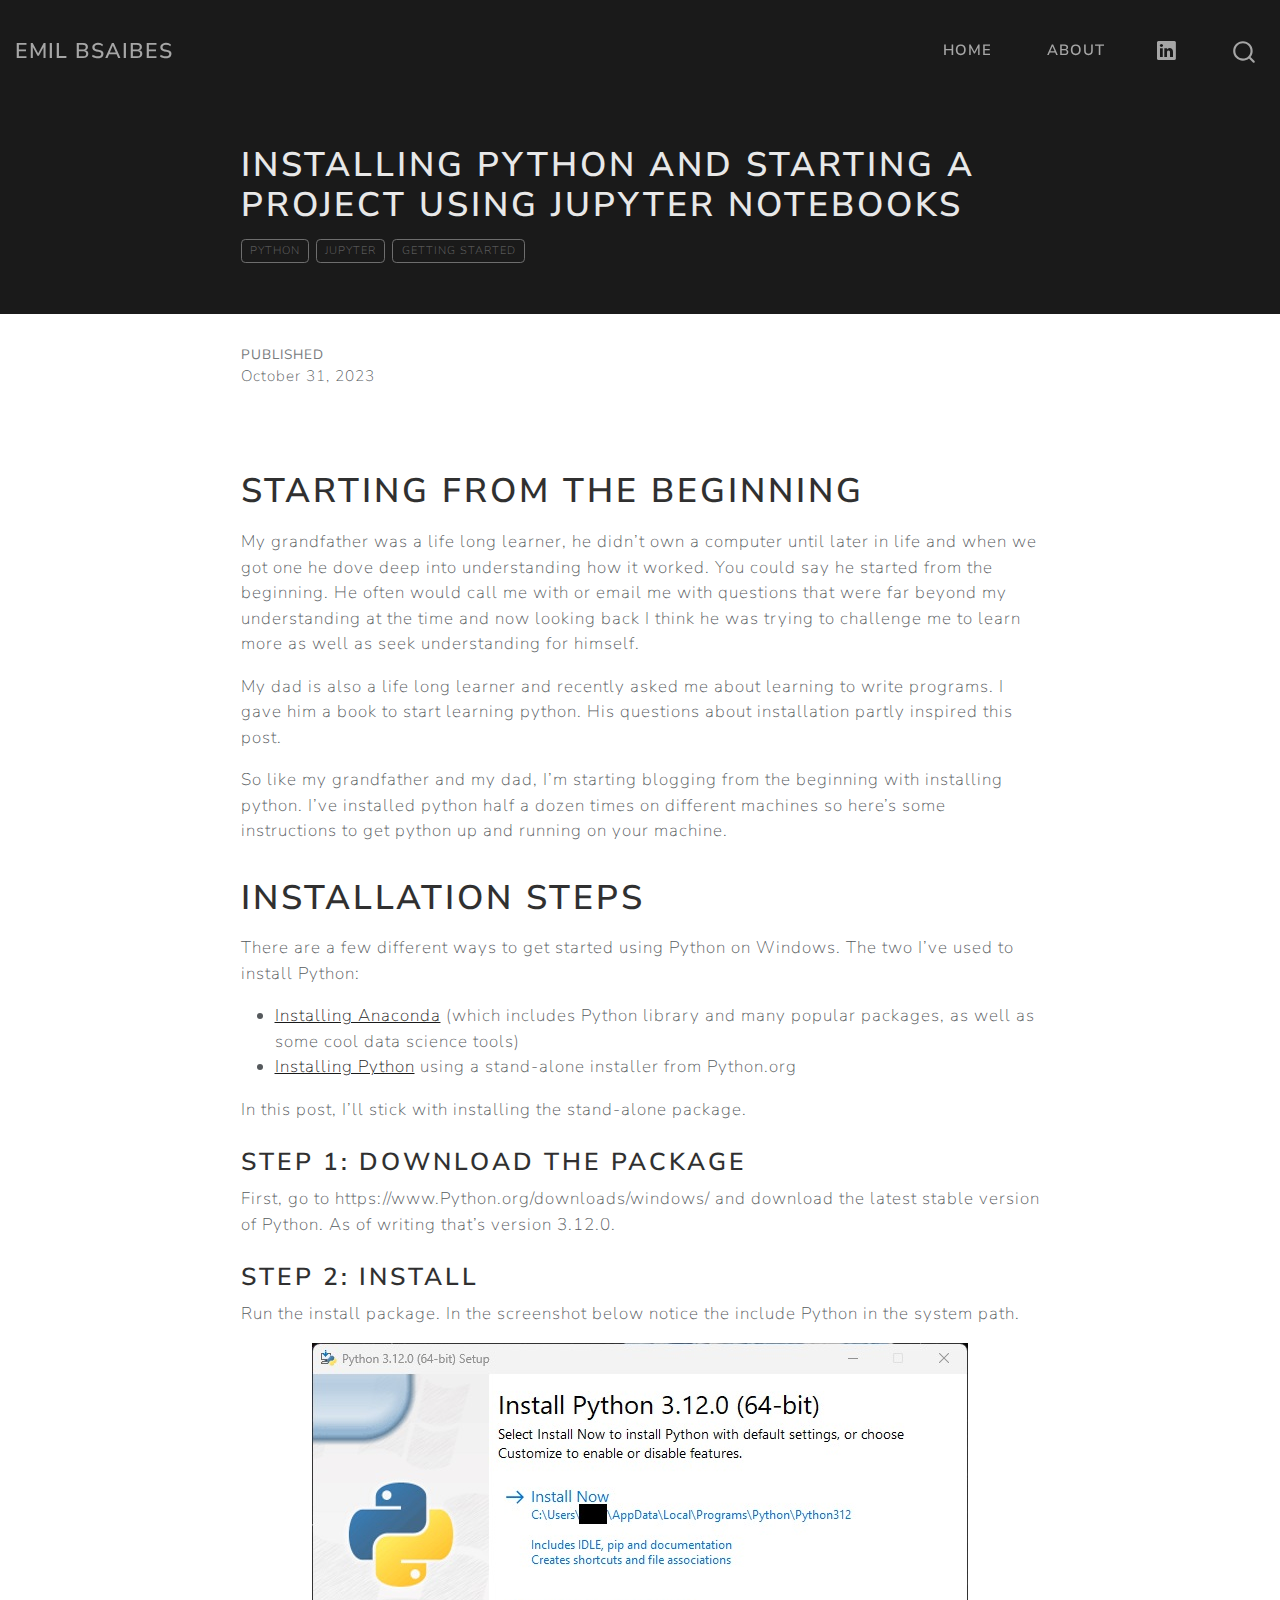
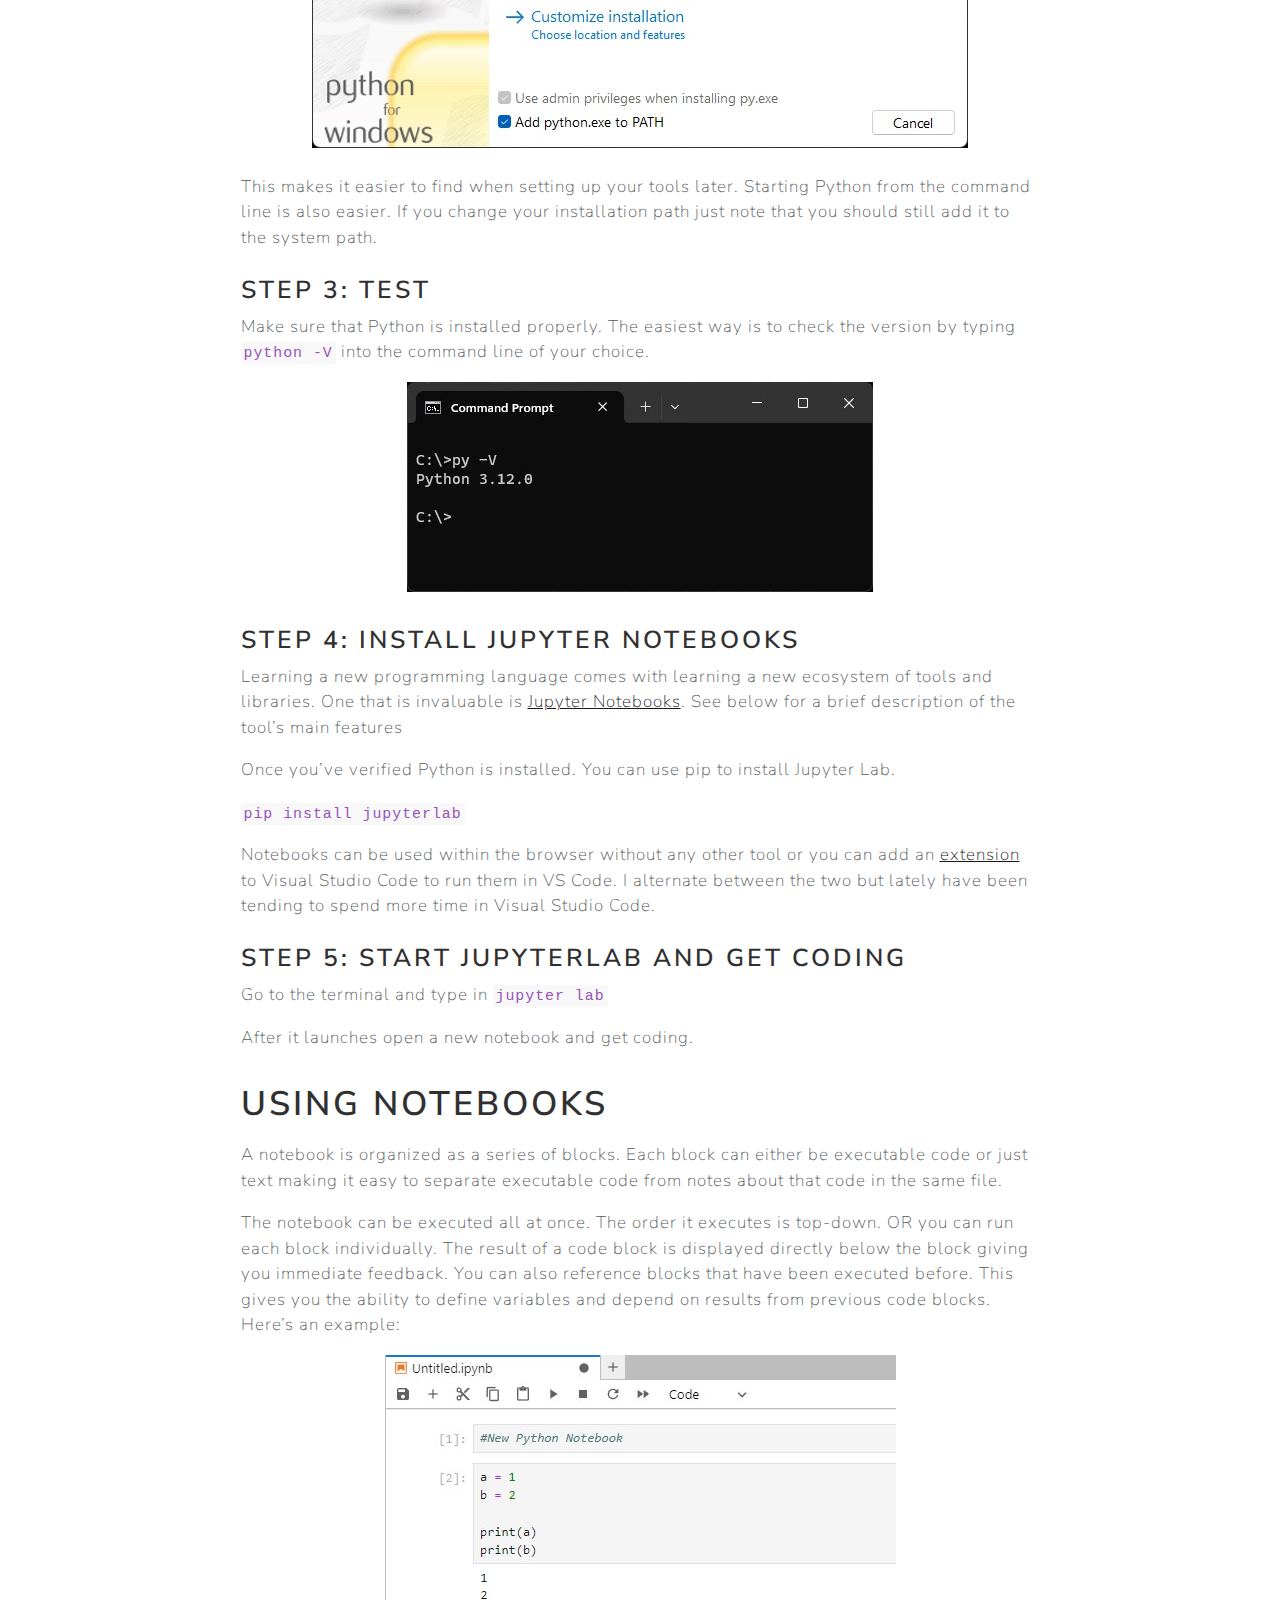
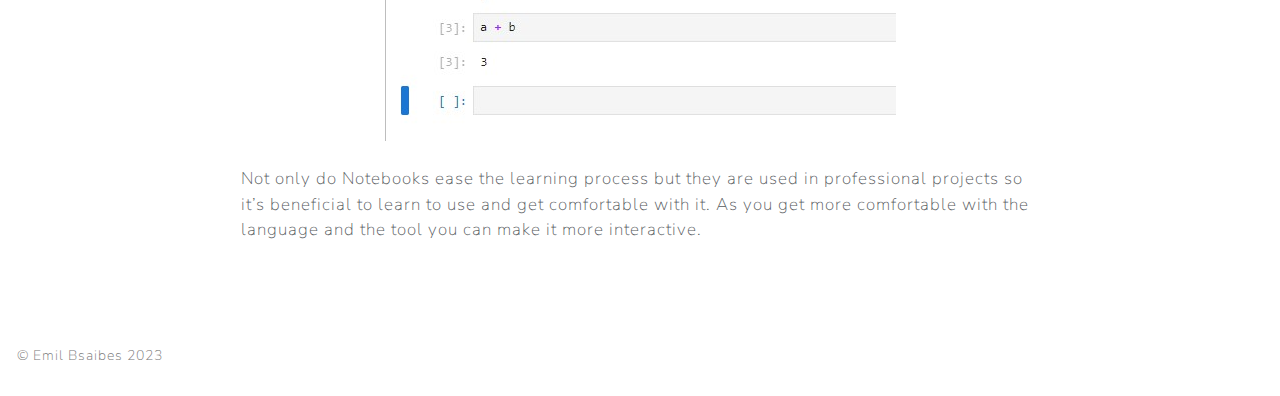
==== posts/2023-10-31/index.html @ 0bdb1711 "Built site for gh-pages" ====
<!DOCTYPE html>
<html xmlns="http://www.w3.org/1999/xhtml" lang="en" xml:lang="en"><head>

<meta charset="utf-8">
<meta name="generator" content="quarto-1.3.450">

<meta name="viewport" content="width=device-width, initial-scale=1.0, user-scalable=yes">

<meta name="dcterms.date" content="2023-10-31">

<title>Emil Bsaibes - Installing Python and starting a project using Jupyter Notebooks</title>
<style>
code{white-space: pre-wrap;}
span.smallcaps{font-variant: small-caps;}
div.columns{display: flex; gap: min(4vw, 1.5em);}
div.column{flex: auto; overflow-x: auto;}
div.hanging-indent{margin-left: 1.5em; text-indent: -1.5em;}
ul.task-list{list-style: none;}
ul.task-list li input[type="checkbox"] {
  width: 0.8em;
  margin: 0 0.8em 0.2em -1em; /* quarto-specific, see https://github.com/quarto-dev/quarto-cli/issues/4556 */ 
  vertical-align: middle;
}
</style>


<script src="../../site_libs/quarto-nav/quarto-nav.js"></script>
<script src="../../site_libs/quarto-nav/headroom.min.js"></script>
<script src="../../site_libs/clipboard/clipboard.min.js"></script>
<script src="../../site_libs/quarto-search/autocomplete.umd.js"></script>
<script src="../../site_libs/quarto-search/fuse.min.js"></script>
<script src="../../site_libs/quarto-search/quarto-search.js"></script>
<meta name="quarto:offset" content="../../">
<script src="../../site_libs/quarto-html/quarto.js"></script>
<script src="../../site_libs/quarto-html/popper.min.js"></script>
<script src="../../site_libs/quarto-html/tippy.umd.min.js"></script>
<script src="../../site_libs/quarto-html/anchor.min.js"></script>
<link href="../../site_libs/quarto-html/tippy.css" rel="stylesheet">
<link href="../../site_libs/quarto-html/quarto-syntax-highlighting.css" rel="stylesheet" id="quarto-text-highlighting-styles">
<script src="../../site_libs/bootstrap/bootstrap.min.js"></script>
<link href="../../site_libs/bootstrap/bootstrap-icons.css" rel="stylesheet">
<link href="../../site_libs/bootstrap/bootstrap.min.css" rel="stylesheet" id="quarto-bootstrap" data-mode="light">
<script id="quarto-search-options" type="application/json">{
  "location": "navbar",
  "copy-button": false,
  "collapse-after": 3,
  "panel-placement": "end",
  "type": "overlay",
  "limit": 20,
  "language": {
    "search-no-results-text": "No results",
    "search-matching-documents-text": "matching documents",
    "search-copy-link-title": "Copy link to search",
    "search-hide-matches-text": "Hide additional matches",
    "search-more-match-text": "more match in this document",
    "search-more-matches-text": "more matches in this document",
    "search-clear-button-title": "Clear",
    "search-detached-cancel-button-title": "Cancel",
    "search-submit-button-title": "Submit",
    "search-label": "Search"
  }
}</script>


<link rel="stylesheet" href="../../styles.css">
</head>

<body class="nav-fixed fullcontent">

<div id="quarto-search-results"></div>
  <header id="quarto-header" class="headroom fixed-top">
    <nav class="navbar navbar-expand-lg navbar-dark ">
      <div class="navbar-container container-fluid">
      <div class="navbar-brand-container">
    <a class="navbar-brand" href="../../index.html">
    <span class="navbar-title">Emil Bsaibes</span>
    </a>
  </div>
            <div id="quarto-search" class="" title="Search"></div>
          <button class="navbar-toggler" type="button" data-bs-toggle="collapse" data-bs-target="#navbarCollapse" aria-controls="navbarCollapse" aria-expanded="false" aria-label="Toggle navigation" onclick="if (window.quartoToggleHeadroom) { window.quartoToggleHeadroom(); }">
  <span class="navbar-toggler-icon"></span>
</button>
          <div class="collapse navbar-collapse" id="navbarCollapse">
            <ul class="navbar-nav navbar-nav-scroll ms-auto">
  <li class="nav-item">
    <a class="nav-link" href="../../index.html" rel="" target="">
 <span class="menu-text">Home</span></a>
  </li>  
  <li class="nav-item">
    <a class="nav-link" href="../../about.html" rel="" target="">
 <span class="menu-text">About</span></a>
  </li>  
  <li class="nav-item compact">
    <a class="nav-link" href="https://www.linkedin.com/in/emil-bsaibes/" rel="" target=""><i class="bi bi-linkedin" role="img">
</i> 
 <span class="menu-text"></span></a>
  </li>  
</ul>
            <div class="quarto-navbar-tools">
</div>
          </div> <!-- /navcollapse -->
      </div> <!-- /container-fluid -->
    </nav>
</header>
<!-- content -->
<header id="title-block-header" class="quarto-title-block default page-columns page-full">
  <div class="quarto-title-banner page-columns page-full">
    <div class="quarto-title column-body">
      <h1 class="title">Installing Python and starting a project using Jupyter Notebooks</h1>
                                <div class="quarto-categories">
                <div class="quarto-category">python</div>
                <div class="quarto-category">jupyter</div>
                <div class="quarto-category">getting started</div>
              </div>
                  </div>
  </div>
    
  
  <div class="quarto-title-meta">

      
      <div>
      <div class="quarto-title-meta-heading">Published</div>
      <div class="quarto-title-meta-contents">
        <p class="date">October 31, 2023</p>
      </div>
    </div>
    
      
    </div>
    
  
  </header><div id="quarto-content" class="quarto-container page-columns page-rows-contents page-layout-article page-navbar">
<!-- sidebar -->
<!-- margin-sidebar -->
    
<!-- main -->
<main class="content quarto-banner-title-block" id="quarto-document-content">




<section id="starting-from-the-beginning" class="level1">
<h1>Starting from the Beginning</h1>
<p>My grandfather was a life long learner, he didn’t own a computer until later in life and when we got one he dove deep into understanding how it worked. You could say he started from the beginning. He often would call me with or email me with questions that were far beyond my understanding at the time and now looking back I think he was trying to challenge me to learn more as well as seek understanding for himself.</p>
<p>My dad is also a life long learner and recently asked me about learning to write programs. I gave him a book to start learning python. His questions about installation partly inspired this post.</p>
<p>So like my grandfather and my dad, I’m starting blogging from the beginning with installing python. I’ve installed python half a dozen times on different machines so here’s some instructions to get python up and running on your machine.</p>
</section>
<section id="installation-steps" class="level1">
<h1>Installation Steps</h1>
<p>There are a few different ways to get started using Python on Windows. The two I’ve used to install Python:</p>
<ul>
<li><a href="https://www.anaconda.com/download">Installing Anaconda</a> (which includes Python library and many popular packages, as well as some cool data science tools)</li>
<li><a href="https://www.Python.org/downloads/">Installing Python</a> using a stand-alone installer from Python.org</li>
</ul>
<p>In this post, I’ll stick with installing the stand-alone package.</p>
<section id="step-1-download-the-package" class="level3">
<h3 class="anchored" data-anchor-id="step-1-download-the-package">Step 1: Download the package</h3>
<p>First, go to https://www.Python.org/downloads/windows/ and download the latest stable version of Python. As of writing that’s version 3.12.0.</p>
</section>
<section id="step-2-install" class="level3">
<h3 class="anchored" data-anchor-id="step-2-install">Step 2: Install</h3>
<p>Run the install package. In the screenshot below notice the include Python in the system path.</p>
<div class="quarto-figure quarto-figure-center">
<figure class="figure">
<p><img src="install_python.jpg" class="img-fluid figure-img" alt="Installation window showing the 'add python.exe to PATH' checked"></p>
</figure>
</div>
<p>This makes it easier to find when setting up your tools later. Starting Python from the command line is also easier. If you change your installation path just note that you should still add it to the system path.</p>
</section>
<section id="step-3-test" class="level3">
<h3 class="anchored" data-anchor-id="step-3-test">Step 3: Test</h3>
<p>Make sure that Python is installed properly. The easiest way is to check the version by typing <code>python -V</code> into the command line of your choice.</p>
<div class="quarto-figure quarto-figure-center">
<figure class="figure">
<p><img src="pyversion.jpg" class="img-fluid figure-img" alt="Screenshot of the terminal showing the py version command"></p>
</figure>
</div>
</section>
<section id="step-4-install-jupyter-notebooks" class="level3">
<h3 class="anchored" data-anchor-id="step-4-install-jupyter-notebooks">Step 4: Install Jupyter Notebooks</h3>
<p>Learning a new programming language comes with learning a new ecosystem of tools and libraries. One that is invaluable is <a href="https://jupyter.org/install">Jupyter Notebooks</a>. See below for a brief description of the tool’s main features</p>
<p>Once you’ve verified Python is installed. You can use pip to install Jupyter Lab.</p>
<p><code>pip install jupyterlab</code></p>
<p>Notebooks can be used within the browser without any other tool or you can add an <a href="https://code.visualstudio.com/docs/datascience/jupyter-notebooks">extension</a> to Visual Studio Code to run them in VS Code. I alternate between the two but lately have been tending to spend more time in Visual Studio Code.</p>
</section>
<section id="step-5-start-jupyterlab-and-get-coding" class="level3">
<h3 class="anchored" data-anchor-id="step-5-start-jupyterlab-and-get-coding">Step 5: Start Jupyterlab and get coding</h3>
<p>Go to the terminal and type in <code>jupyter lab</code></p>
<p>After it launches open a new notebook and get coding.</p>
</section>
</section>
<section id="using-notebooks" class="level1">
<h1>Using Notebooks</h1>
<p>A notebook is organized as a series of blocks. Each block can either be executable code or just text making it easy to separate executable code from notes about that code in the same file.</p>
<p>The notebook can be executed all at once. The order it executes is top-down. OR you can run each block individually. The result of a code block is displayed directly below the block giving you immediate feedback. You can also reference blocks that have been executed before. This gives you the ability to define variables and depend on results from previous code blocks. Here’s an example:</p>
<div class="quarto-figure quarto-figure-center">
<figure class="figure">
<p><img src="jupyter_screenshot.jpg" class="img-fluid figure-img" alt="Screenshot of a simple notebook showing 3 code blocks"></p>
</figure>
</div>
<p>Not only do Notebooks ease the learning process but they are used in professional projects so it’s beneficial to learn to use and get comfortable with it. As you get more comfortable with the language and the tool you can make it more interactive.</p>


</section>

</main> <!-- /main -->
<script id="quarto-html-after-body" type="application/javascript">
window.document.addEventListener("DOMContentLoaded", function (event) {
  const toggleBodyColorMode = (bsSheetEl) => {
    const mode = bsSheetEl.getAttribute("data-mode");
    const bodyEl = window.document.querySelector("body");
    if (mode === "dark") {
      bodyEl.classList.add("quarto-dark");
      bodyEl.classList.remove("quarto-light");
    } else {
      bodyEl.classList.add("quarto-light");
      bodyEl.classList.remove("quarto-dark");
    }
  }
  const toggleBodyColorPrimary = () => {
    const bsSheetEl = window.document.querySelector("link#quarto-bootstrap");
    if (bsSheetEl) {
      toggleBodyColorMode(bsSheetEl);
    }
  }
  toggleBodyColorPrimary();  
  const icon = "";
  const anchorJS = new window.AnchorJS();
  anchorJS.options = {
    placement: 'right',
    icon: icon
  };
  anchorJS.add('.anchored');
  const isCodeAnnotation = (el) => {
    for (const clz of el.classList) {
      if (clz.startsWith('code-annotation-')) {                     
        return true;
      }
    }
    return false;
  }
  const clipboard = new window.ClipboardJS('.code-copy-button', {
    text: function(trigger) {
      const codeEl = trigger.previousElementSibling.cloneNode(true);
      for (const childEl of codeEl.children) {
        if (isCodeAnnotation(childEl)) {
          childEl.remove();
        }
      }
      return codeEl.innerText;
    }
  });
  clipboard.on('success', function(e) {
    // button target
    const button = e.trigger;
    // don't keep focus
    button.blur();
    // flash "checked"
    button.classList.add('code-copy-button-checked');
    var currentTitle = button.getAttribute("title");
    button.setAttribute("title", "Copied!");
    let tooltip;
    if (window.bootstrap) {
      button.setAttribute("data-bs-toggle", "tooltip");
      button.setAttribute("data-bs-placement", "left");
      button.setAttribute("data-bs-title", "Copied!");
      tooltip = new bootstrap.Tooltip(button, 
        { trigger: "manual", 
          customClass: "code-copy-button-tooltip",
          offset: [0, -8]});
      tooltip.show();    
    }
    setTimeout(function() {
      if (tooltip) {
        tooltip.hide();
        button.removeAttribute("data-bs-title");
        button.removeAttribute("data-bs-toggle");
        button.removeAttribute("data-bs-placement");
      }
      button.setAttribute("title", currentTitle);
      button.classList.remove('code-copy-button-checked');
    }, 1000);
    // clear code selection
    e.clearSelection();
  });
  function tippyHover(el, contentFn) {
    const config = {
      allowHTML: true,
      content: contentFn,
      maxWidth: 500,
      delay: 100,
      arrow: false,
      appendTo: function(el) {
          return el.parentElement;
      },
      interactive: true,
      interactiveBorder: 10,
      theme: 'quarto',
      placement: 'bottom-start'
    };
    window.tippy(el, config); 
  }
  const noterefs = window.document.querySelectorAll('a[role="doc-noteref"]');
  for (var i=0; i<noterefs.length; i++) {
    const ref = noterefs[i];
    tippyHover(ref, function() {
      // use id or data attribute instead here
      let href = ref.getAttribute('data-footnote-href') || ref.getAttribute('href');
      try { href = new URL(href).hash; } catch {}
      const id = href.replace(/^#\/?/, "");
      const note = window.document.getElementById(id);
      return note.innerHTML;
    });
  }
      let selectedAnnoteEl;
      const selectorForAnnotation = ( cell, annotation) => {
        let cellAttr = 'data-code-cell="' + cell + '"';
        let lineAttr = 'data-code-annotation="' +  annotation + '"';
        const selector = 'span[' + cellAttr + '][' + lineAttr + ']';
        return selector;
      }
      const selectCodeLines = (annoteEl) => {
        const doc = window.document;
        const targetCell = annoteEl.getAttribute("data-target-cell");
        const targetAnnotation = annoteEl.getAttribute("data-target-annotation");
        const annoteSpan = window.document.querySelector(selectorForAnnotation(targetCell, targetAnnotation));
        const lines = annoteSpan.getAttribute("data-code-lines").split(",");
        const lineIds = lines.map((line) => {
          return targetCell + "-" + line;
        })
        let top = null;
        let height = null;
        let parent = null;
        if (lineIds.length > 0) {
            //compute the position of the single el (top and bottom and make a div)
            const el = window.document.getElementById(lineIds[0]);
            top = el.offsetTop;
            height = el.offsetHeight;
            parent = el.parentElement.parentElement;
          if (lineIds.length > 1) {
            const lastEl = window.document.getElementById(lineIds[lineIds.length - 1]);
            const bottom = lastEl.offsetTop + lastEl.offsetHeight;
            height = bottom - top;
          }
          if (top !== null && height !== null && parent !== null) {
            // cook up a div (if necessary) and position it 
            let div = window.document.getElementById("code-annotation-line-highlight");
            if (div === null) {
              div = window.document.createElement("div");
              div.setAttribute("id", "code-annotation-line-highlight");
              div.style.position = 'absolute';
              parent.appendChild(div);
            }
            div.style.top = top - 2 + "px";
            div.style.height = height + 4 + "px";
            let gutterDiv = window.document.getElementById("code-annotation-line-highlight-gutter");
            if (gutterDiv === null) {
              gutterDiv = window.document.createElement("div");
              gutterDiv.setAttribute("id", "code-annotation-line-highlight-gutter");
              gutterDiv.style.position = 'absolute';
              const codeCell = window.document.getElementById(targetCell);
              const gutter = codeCell.querySelector('.code-annotation-gutter');
              gutter.appendChild(gutterDiv);
            }
            gutterDiv.style.top = top - 2 + "px";
            gutterDiv.style.height = height + 4 + "px";
          }
          selectedAnnoteEl = annoteEl;
        }
      };
      const unselectCodeLines = () => {
        const elementsIds = ["code-annotation-line-highlight", "code-annotation-line-highlight-gutter"];
        elementsIds.forEach((elId) => {
          const div = window.document.getElementById(elId);
          if (div) {
            div.remove();
          }
        });
        selectedAnnoteEl = undefined;
      };
      // Attach click handler to the DT
      const annoteDls = window.document.querySelectorAll('dt[data-target-cell]');
      for (const annoteDlNode of annoteDls) {
        annoteDlNode.addEventListener('click', (event) => {
          const clickedEl = event.target;
          if (clickedEl !== selectedAnnoteEl) {
            unselectCodeLines();
            const activeEl = window.document.querySelector('dt[data-target-cell].code-annotation-active');
            if (activeEl) {
              activeEl.classList.remove('code-annotation-active');
            }
            selectCodeLines(clickedEl);
            clickedEl.classList.add('code-annotation-active');
          } else {
            // Unselect the line
            unselectCodeLines();
            clickedEl.classList.remove('code-annotation-active');
          }
        });
      }
  const findCites = (el) => {
    const parentEl = el.parentElement;
    if (parentEl) {
      const cites = parentEl.dataset.cites;
      if (cites) {
        return {
          el,
          cites: cites.split(' ')
        };
      } else {
        return findCites(el.parentElement)
      }
    } else {
      return undefined;
    }
  };
  var bibliorefs = window.document.querySelectorAll('a[role="doc-biblioref"]');
  for (var i=0; i<bibliorefs.length; i++) {
    const ref = bibliorefs[i];
    const citeInfo = findCites(ref);
    if (citeInfo) {
      tippyHover(citeInfo.el, function() {
        var popup = window.document.createElement('div');
        citeInfo.cites.forEach(function(cite) {
          var citeDiv = window.document.createElement('div');
          citeDiv.classList.add('hanging-indent');
          citeDiv.classList.add('csl-entry');
          var biblioDiv = window.document.getElementById('ref-' + cite);
          if (biblioDiv) {
            citeDiv.innerHTML = biblioDiv.innerHTML;
          }
          popup.appendChild(citeDiv);
        });
        return popup.innerHTML;
      });
    }
  }
});
</script>
</div> <!-- /content -->
<footer class="footer">
  <div class="nav-footer">
    <div class="nav-footer-left">© Emil Bsaibes 2023</div>   
    <div class="nav-footer-center">
      &nbsp;
    </div>
    <div class="nav-footer-right">
      &nbsp;
    </div>
  </div>
</footer>



</body></html>
---- site_libs/quarto-html/tippy.css ----
.tippy-box[data-animation=fade][data-state=hidden]{opacity:0}[data-tippy-root]{max-width:calc(100vw - 10px)}.tippy-box{position:relative;background-color:#333;color:#fff;border-radius:4px;font-size:14px;line-height:1.4;white-space:normal;outline:0;transition-property:transform,visibility,opacity}.tippy-box[data-placement^=top]>.tippy-arrow{bottom:0}.tippy-box[data-placement^=top]>.tippy-arrow:before{bottom:-7px;left:0;border-width:8px 8px 0;border-top-color:initial;transform-origin:center top}.tippy-box[data-placement^=bottom]>.tippy-arrow{top:0}.tippy-box[data-placement^=bottom]>.tippy-arrow:before{top:-7px;left:0;border-width:0 8px 8px;border-bottom-color:initial;transform-origin:center bottom}.tippy-box[data-placement^=left]>.tippy-arrow{right:0}.tippy-box[data-placement^=left]>.tippy-arrow:before{border-width:8px 0 8px 8px;border-left-color:initial;right:-7px;transform-origin:center left}.tippy-box[data-placement^=right]>.tippy-arrow{left:0}.tippy-box[data-placement^=right]>.tippy-arrow:before{left:-7px;border-width:8px 8px 8px 0;border-right-color:initial;transform-origin:center right}.tippy-box[data-inertia][data-state=visible]{transition-timing-function:cubic-bezier(.54,1.5,.38,1.11)}.tippy-arrow{width:16px;height:16px;color:#333}.tippy-arrow:before{content:"";position:absolute;border-color:transparent;border-style:solid}.tippy-content{position:relative;padding:5px 9px;z-index:1}
---- site_libs/quarto-html/quarto-syntax-highlighting.css ----
/* quarto syntax highlight colors */
:root {
  --quarto-hl-ot-color: #003B4F;
  --quarto-hl-at-color: #657422;
  --quarto-hl-ss-color: #20794D;
  --quarto-hl-an-color: #5E5E5E;
  --quarto-hl-fu-color: #4758AB;
  --quarto-hl-st-color: #20794D;
  --quarto-hl-cf-color: #003B4F;
  --quarto-hl-op-color: #5E5E5E;
  --quarto-hl-er-color: #AD0000;
  --quarto-hl-bn-color: #AD0000;
  --quarto-hl-al-color: #AD0000;
  --quarto-hl-va-color: #111111;
  --quarto-hl-bu-color: inherit;
  --quarto-hl-ex-color: inherit;
  --quarto-hl-pp-color: #AD0000;
  --quarto-hl-in-color: #5E5E5E;
  --quarto-hl-vs-color: #20794D;
  --quarto-hl-wa-color: #5E5E5E;
  --quarto-hl-do-color: #5E5E5E;
  --quarto-hl-im-color: #00769E;
  --quarto-hl-ch-color: #20794D;
  --quarto-hl-dt-color: #AD0000;
  --quarto-hl-fl-color: #AD0000;
  --quarto-hl-co-color: #5E5E5E;
  --quarto-hl-cv-color: #5E5E5E;
  --quarto-hl-cn-color: #8f5902;
  --quarto-hl-sc-color: #5E5E5E;
  --quarto-hl-dv-color: #AD0000;
  --quarto-hl-kw-color: #003B4F;
}

/* other quarto variables */
:root {
  --quarto-font-monospace: SFMono-Regular, Menlo, Monaco, Consolas, "Liberation Mono", "Courier New", monospace;
}

pre > code.sourceCode > span {
  color: #003B4F;
}

code span {
  color: #003B4F;
}

code.sourceCode > span {
  color: #003B4F;
}

div.sourceCode,
div.sourceCode pre.sourceCode {
  color: #003B4F;
}

code span.ot {
  color: #003B4F;
  font-style: inherit;
}

code span.at {
  color: #657422;
  font-style: inherit;
}

code span.ss {
  color: #20794D;
  font-style: inherit;
}

code span.an {
  color: #5E5E5E;
  font-style: inherit;
}

code span.fu {
  color: #4758AB;
  font-style: inherit;
}

code span.st {
  color: #20794D;
  font-style: inherit;
}

code span.cf {
  color: #003B4F;
  font-style: inherit;
}

code span.op {
  color: #5E5E5E;
  font-style: inherit;
}

code span.er {
  color: #AD0000;
  font-style: inherit;
}

code span.bn {
  color: #AD0000;
  font-style: inherit;
}

code span.al {
  color: #AD0000;
  font-style: inherit;
}

code span.va {
  color: #111111;
  font-style: inherit;
}

code span.bu {
  font-style: inherit;
}

code span.ex {
  font-style: inherit;
}

code span.pp {
  color: #AD0000;
  font-style: inherit;
}

code span.in {
  color: #5E5E5E;
  font-style: inherit;
}

code span.vs {
  color: #20794D;
  font-style: inherit;
}

code span.wa {
  color: #5E5E5E;
  font-style: italic;
}

code span.do {
  color: #5E5E5E;
  font-style: italic;
}

code span.im {
  color: #00769E;
  font-style: inherit;
}

code span.ch {
  color: #20794D;
  font-style: inherit;
}

code span.dt {
  color: #AD0000;
  font-style: inherit;
}

code span.fl {
  color: #AD0000;
  font-style: inherit;
}

code span.co {
  color: #5E5E5E;
  font-style: inherit;
}

code span.cv {
  color: #5E5E5E;
  font-style: italic;
}

code span.cn {
  color: #8f5902;
  font-style: inherit;
}

code span.sc {
  color: #5E5E5E;
  font-style: inherit;
}

code span.dv {
  color: #AD0000;
  font-style: inherit;
}

code span.kw {
  color: #003B4F;
  font-style: inherit;
}

.prevent-inlining {
  content: "</";
}

/*# sourceMappingURL=debc5d5d77c3f9108843748ff7464032.css.map */
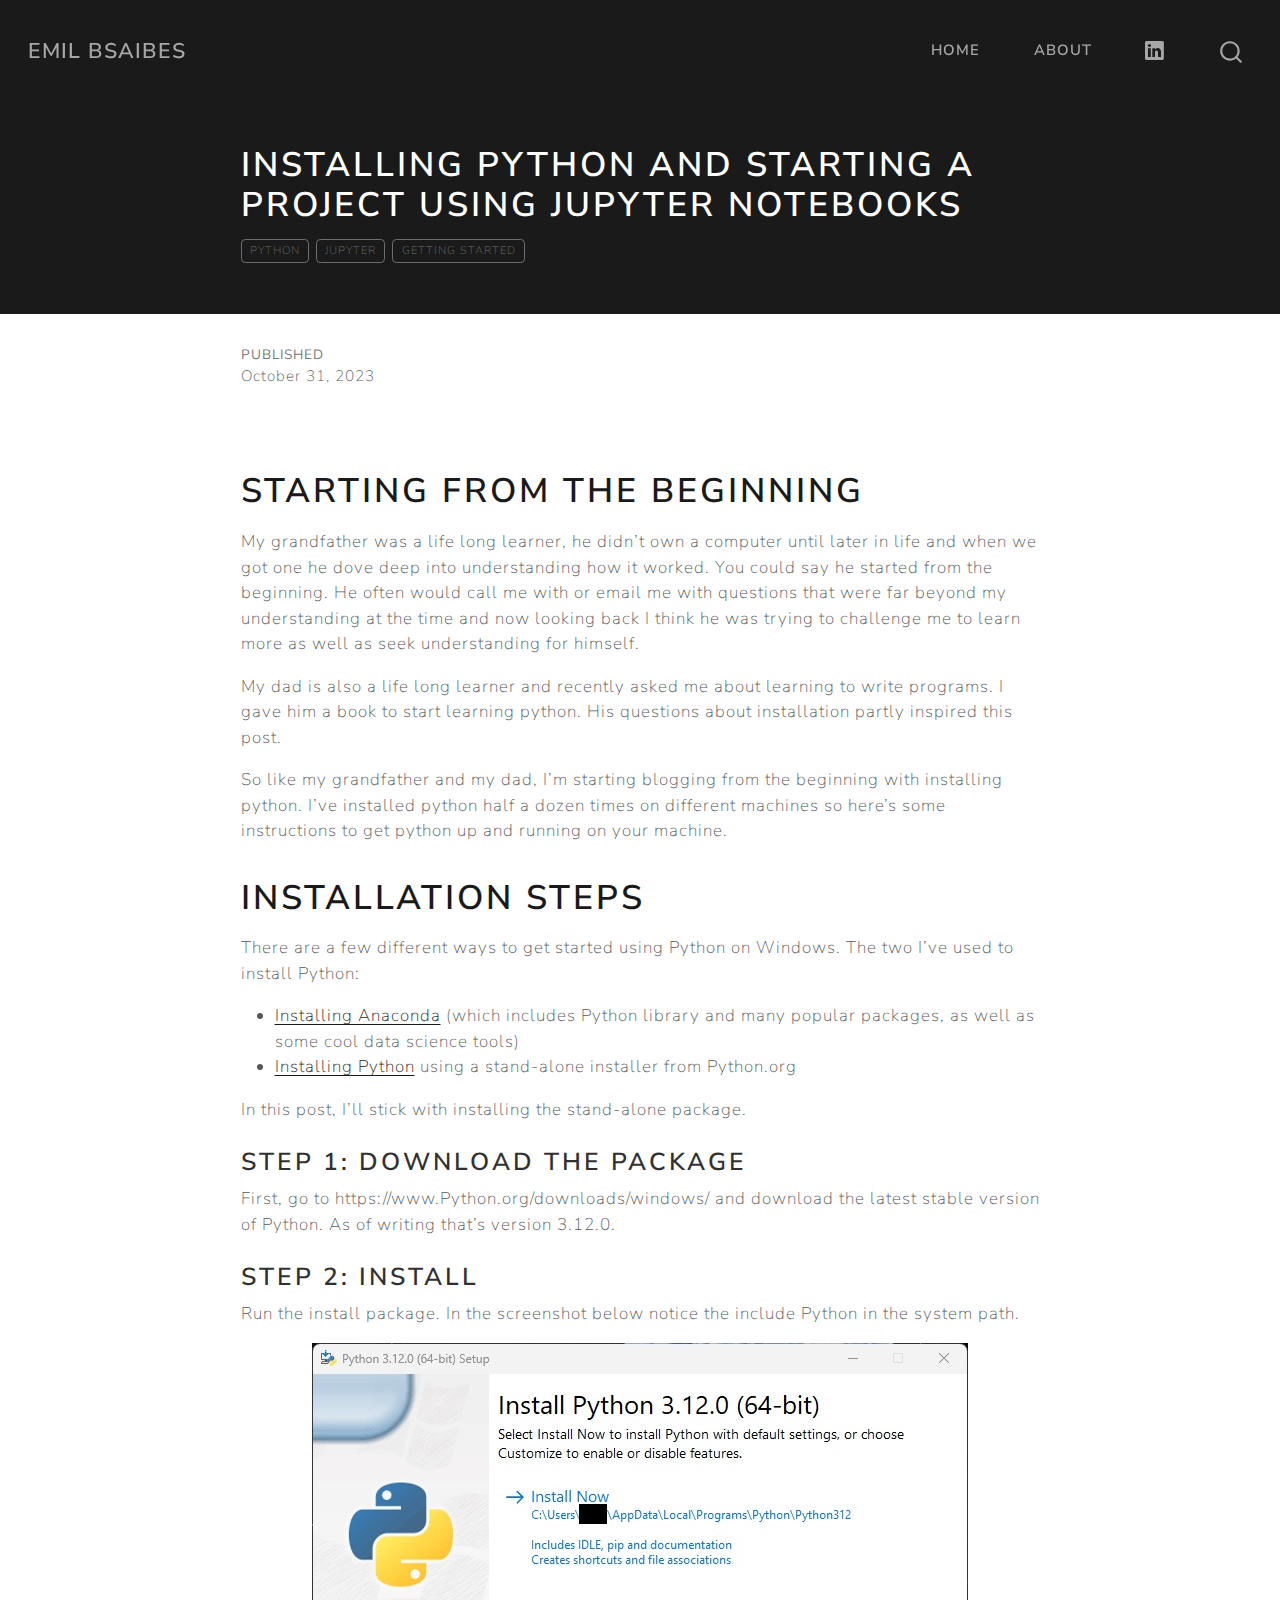
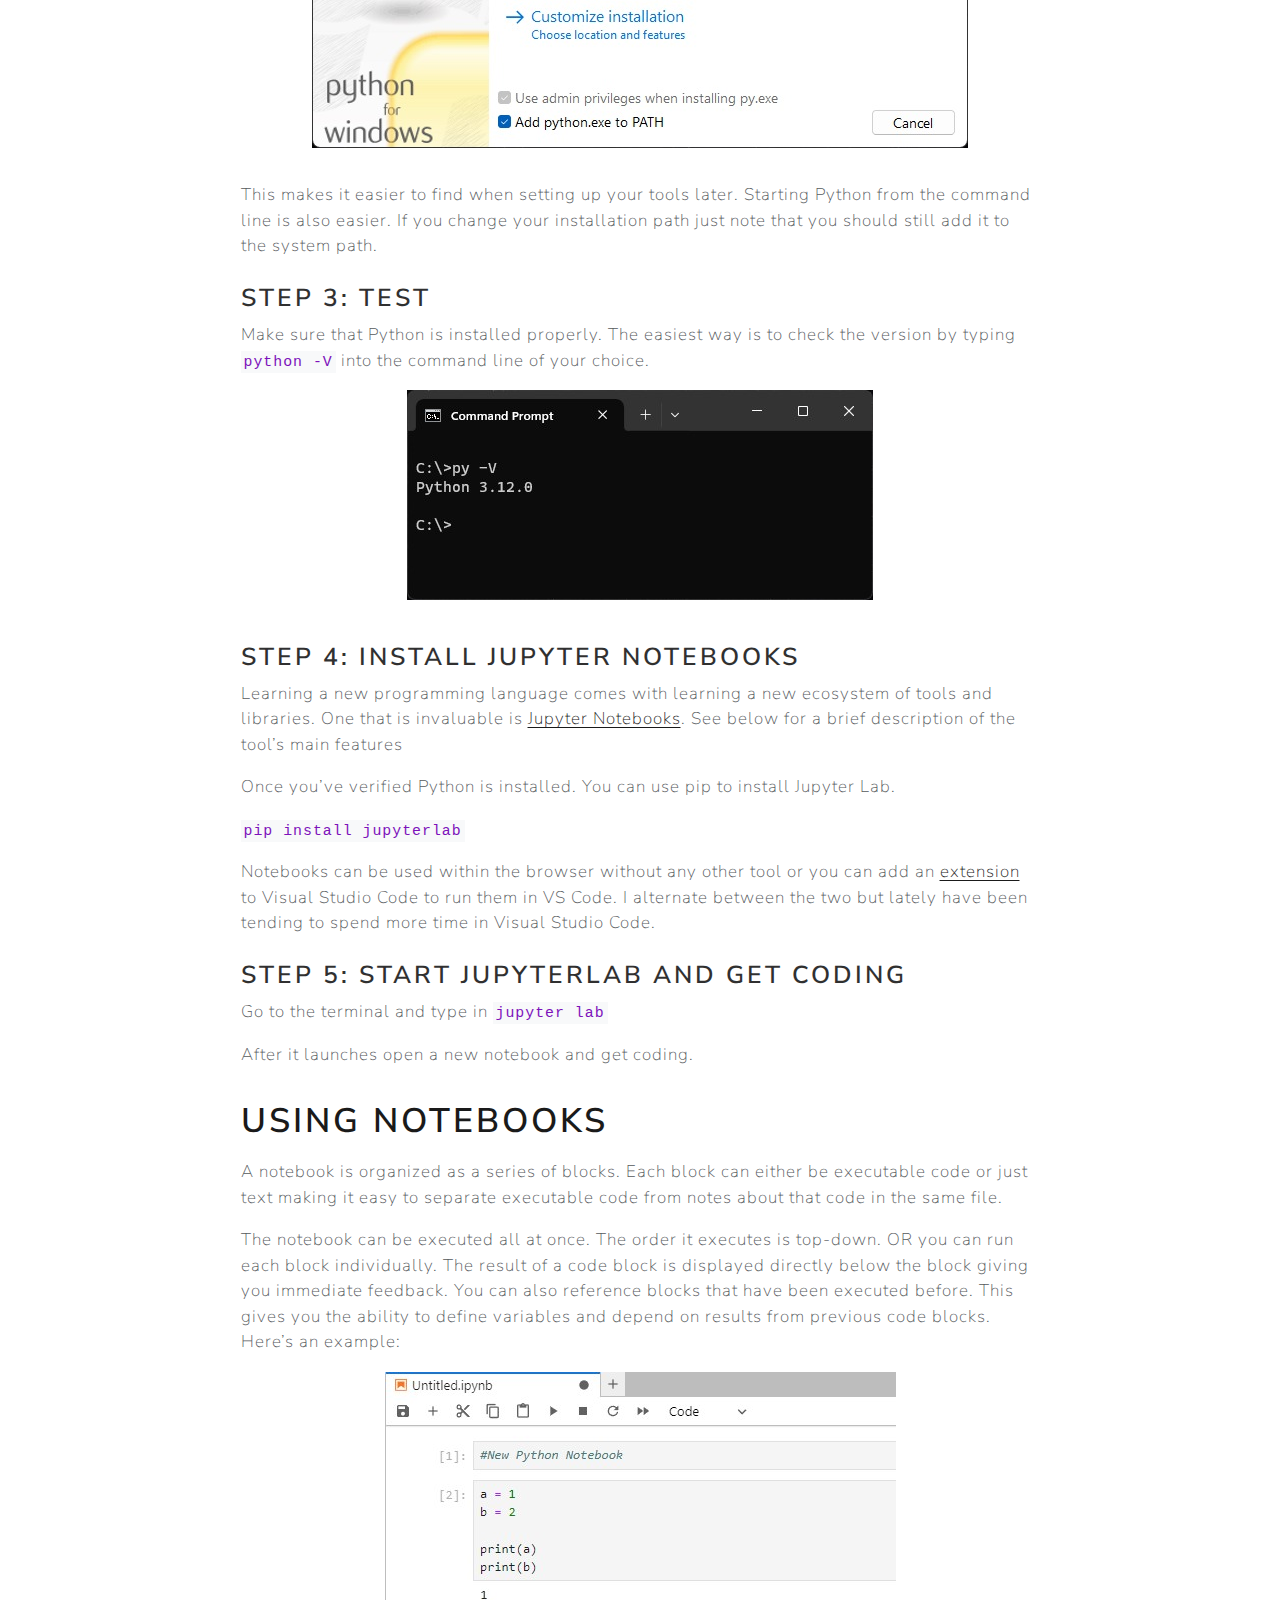
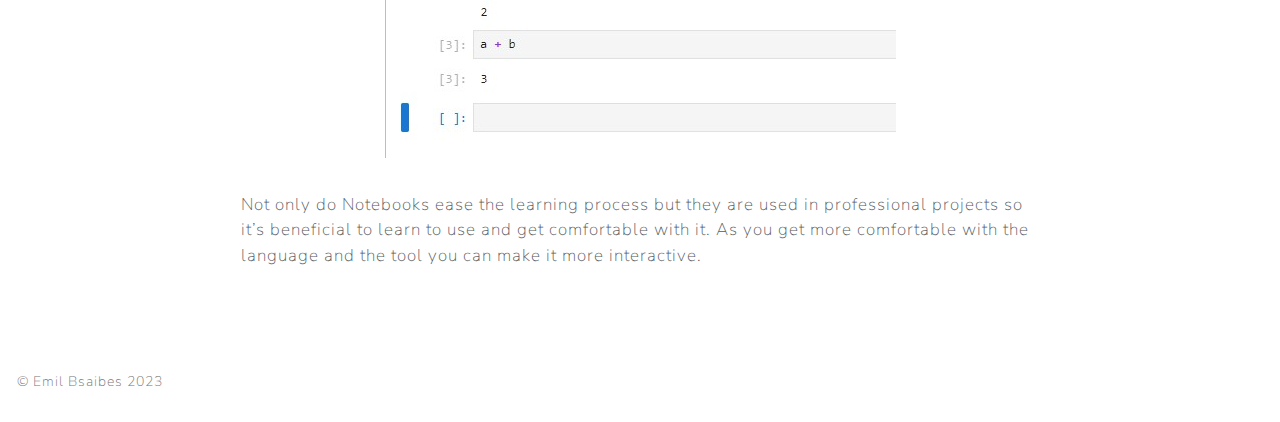
==== commit 18e7db83: "Built site for gh-pages" ====
--- a/posts/2023-10-31/index.html
+++ b/posts/2023-10-31/index.html
@@ -2,7 +2,7 @@
 <html xmlns="http://www.w3.org/1999/xhtml" lang="en" xml:lang="en"><head>
 
 <meta charset="utf-8">
-<meta name="generator" content="quarto-1.3.450">
+<meta name="generator" content="quarto-1.4.549">
 
 <meta name="viewport" content="width=device-width, initial-scale=1.0, user-scalable=yes">
 
@@ -46,7 +46,13 @@
   "collapse-after": 3,
   "panel-placement": "end",
   "type": "overlay",
-  "limit": 20,
+  "limit": 50,
+  "keyboard-shortcut": [
+    "f",
+    "/",
+    "s"
+  ],
+  "show-item-context": false,
   "language": {
     "search-no-results-text": "No results",
     "search-matching-documents-text": "matching documents",
@@ -55,6 +61,7 @@
     "search-more-match-text": "more match in this document",
     "search-more-matches-text": "more matches in this document",
     "search-clear-button-title": "Clear",
+    "search-text-placeholder": "",
     "search-detached-cancel-button-title": "Cancel",
     "search-submit-button-title": "Submit",
     "search-label": "Search"
@@ -68,10 +75,10 @@
 <body class="nav-fixed fullcontent">
 
 <div id="quarto-search-results"></div>
-  <header id="quarto-header" class="headroom fixed-top">
-    <nav class="navbar navbar-expand-lg navbar-dark ">
+  <header id="quarto-header" class="headroom fixed-top quarto-banner">
+    <nav class="navbar navbar-expand-lg " data-bs-theme="dark">
       <div class="navbar-container container-fluid">
-      <div class="navbar-brand-container">
+      <div class="navbar-brand-container mx-auto">
     <a class="navbar-brand" href="../../index.html">
     <span class="navbar-title">Emil Bsaibes</span>
     </a>
@@ -83,22 +90,22 @@
           <div class="collapse navbar-collapse" id="navbarCollapse">
             <ul class="navbar-nav navbar-nav-scroll ms-auto">
   <li class="nav-item">
-    <a class="nav-link" href="../../index.html" rel="" target="">
- <span class="menu-text">Home</span></a>
+    <a class="nav-link" href="../../index.html"> 
+<span class="menu-text">Home</span></a>
   </li>  
   <li class="nav-item">
-    <a class="nav-link" href="../../about.html" rel="" target="">
- <span class="menu-text">About</span></a>
+    <a class="nav-link" href="../../about.html"> 
+<span class="menu-text">About</span></a>
   </li>  
   <li class="nav-item compact">
-    <a class="nav-link" href="https://www.linkedin.com/in/emil-bsaibes/" rel="" target=""><i class="bi bi-linkedin" role="img">
+    <a class="nav-link" href="https://www.linkedin.com/in/emil-bsaibes/"> <i class="bi bi-linkedin" role="img">
 </i> 
- <span class="menu-text"></span></a>
+<span class="menu-text"></span></a>
   </li>  
 </ul>
-            <div class="quarto-navbar-tools">
+          </div> <!-- /navcollapse -->
+          <div class="quarto-navbar-tools">
 </div>
-          </div> <!-- /navcollapse -->
       </div> <!-- /container-fluid -->
     </nav>
 </header>
@@ -140,6 +147,7 @@
 
 
 
+
 <section id="starting-from-the-beginning" class="level1">
 <h1>Starting from the Beginning</h1>
 <p>My grandfather was a life long learner, he didn’t own a computer until later in life and when we got one he dove deep into understanding how it worked. You could say he started from the beginning. He often would call me with or email me with questions that were far beyond my understanding at the time and now looking back I think he was trying to challenge me to learn more as well as seek understanding for himself.</p>
@@ -163,7 +171,7 @@
 <p>Run the install package. In the screenshot below notice the include Python in the system path.</p>
 <div class="quarto-figure quarto-figure-center">
 <figure class="figure">
-<p><img src="install_python.jpg" class="img-fluid figure-img" alt="Installation window showing the 'add python.exe to PATH' checked"></p>
+<p><img src="install_python.jpg" class="img-fluid quarto-figure quarto-figure-center figure-img" alt="Installation window showing the 'add python.exe to PATH' checked"></p>
 </figure>
 </div>
 <p>This makes it easier to find when setting up your tools later. Starting Python from the command line is also easier. If you change your installation path just note that you should still add it to the system path.</p>
@@ -173,7 +181,7 @@
 <p>Make sure that Python is installed properly. The easiest way is to check the version by typing <code>python -V</code> into the command line of your choice.</p>
 <div class="quarto-figure quarto-figure-center">
 <figure class="figure">
-<p><img src="pyversion.jpg" class="img-fluid figure-img" alt="Screenshot of the terminal showing the py version command"></p>
+<p><img src="pyversion.jpg" class="img-fluid quarto-figure quarto-figure-center figure-img" alt="Screenshot of the terminal showing the py version command"></p>
 </figure>
 </div>
 </section>
@@ -196,7 +204,7 @@
 <p>The notebook can be executed all at once. The order it executes is top-down. OR you can run each block individually. The result of a code block is displayed directly below the block giving you immediate feedback. You can also reference blocks that have been executed before. This gives you the ability to define variables and depend on results from previous code blocks. Here’s an example:</p>
 <div class="quarto-figure quarto-figure-center">
 <figure class="figure">
-<p><img src="jupyter_screenshot.jpg" class="img-fluid figure-img" alt="Screenshot of a simple notebook showing 3 code blocks"></p>
+<p><img src="jupyter_screenshot.jpg" class="img-fluid quarto-figure quarto-figure-center figure-img" alt="Screenshot of a simple notebook showing 3 code blocks"></p>
 </figure>
 </div>
 <p>Not only do Notebooks ease the learning process but they are used in professional projects so it’s beneficial to learn to use and get comfortable with it. As you get more comfortable with the language and the tool you can make it more interactive.</p>
@@ -284,10 +292,9 @@
     // clear code selection
     e.clearSelection();
   });
-  function tippyHover(el, contentFn) {
+  function tippyHover(el, contentFn, onTriggerFn, onUntriggerFn) {
     const config = {
       allowHTML: true,
-      content: contentFn,
       maxWidth: 500,
       delay: 100,
       arrow: false,
@@ -297,8 +304,17 @@
       interactive: true,
       interactiveBorder: 10,
       theme: 'quarto',
-      placement: 'bottom-start'
+      placement: 'bottom-start',
     };
+    if (contentFn) {
+      config.content = contentFn;
+    }
+    if (onTriggerFn) {
+      config.onTrigger = onTriggerFn;
+    }
+    if (onUntriggerFn) {
+      config.onUntrigger = onUntriggerFn;
+    }
     window.tippy(el, config); 
   }
   const noterefs = window.document.querySelectorAll('a[role="doc-noteref"]');
@@ -311,6 +327,125 @@
       const id = href.replace(/^#\/?/, "");
       const note = window.document.getElementById(id);
       return note.innerHTML;
+    });
+  }
+  const xrefs = window.document.querySelectorAll('a.quarto-xref');
+  const processXRef = (id, note) => {
+    // Strip column container classes
+    const stripColumnClz = (el) => {
+      el.classList.remove("page-full", "page-columns");
+      if (el.children) {
+        for (const child of el.children) {
+          stripColumnClz(child);
+        }
+      }
+    }
+    stripColumnClz(note)
+    if (id === null || id.startsWith('sec-')) {
+      // Special case sections, only their first couple elements
+      const container = document.createElement("div");
+      if (note.children && note.children.length > 2) {
+        container.appendChild(note.children[0].cloneNode(true));
+        for (let i = 1; i < note.children.length; i++) {
+          const child = note.children[i];
+          if (child.tagName === "P" && child.innerText === "") {
+            continue;
+          } else {
+            container.appendChild(child.cloneNode(true));
+            break;
+          }
+        }
+        if (window.Quarto?.typesetMath) {
+          window.Quarto.typesetMath(container);
+        }
+        return container.innerHTML
+      } else {
+        if (window.Quarto?.typesetMath) {
+          window.Quarto.typesetMath(note);
+        }
+        return note.innerHTML;
+      }
+    } else {
+      // Remove any anchor links if they are present
+      const anchorLink = note.querySelector('a.anchorjs-link');
+      if (anchorLink) {
+        anchorLink.remove();
+      }
+      if (window.Quarto?.typesetMath) {
+        window.Quarto.typesetMath(note);
+      }
+      // TODO in 1.5, we should make sure this works without a callout special case
+      if (note.classList.contains("callout")) {
+        return note.outerHTML;
+      } else {
+        return note.innerHTML;
+      }
+    }
+  }
+  for (var i=0; i<xrefs.length; i++) {
+    const xref = xrefs[i];
+    tippyHover(xref, undefined, function(instance) {
+      instance.disable();
+      let url = xref.getAttribute('href');
+      let hash = undefined; 
+      if (url.startsWith('#')) {
+        hash = url;
+      } else {
+        try { hash = new URL(url).hash; } catch {}
+      }
+      if (hash) {
+        const id = hash.replace(/^#\/?/, "");
+        const note = window.document.getElementById(id);
+        if (note !== null) {
+          try {
+            const html = processXRef(id, note.cloneNode(true));
+            instance.setContent(html);
+          } finally {
+            instance.enable();
+            instance.show();
+          }
+        } else {
+          // See if we can fetch this
+          fetch(url.split('#')[0])
+          .then(res => res.text())
+          .then(html => {
+            const parser = new DOMParser();
+            const htmlDoc = parser.parseFromString(html, "text/html");
+            const note = htmlDoc.getElementById(id);
+            if (note !== null) {
+              const html = processXRef(id, note);
+              instance.setContent(html);
+            } 
+          }).finally(() => {
+            instance.enable();
+            instance.show();
+          });
+        }
+      } else {
+        // See if we can fetch a full url (with no hash to target)
+        // This is a special case and we should probably do some content thinning / targeting
+        fetch(url)
+        .then(res => res.text())
+        .then(html => {
+          const parser = new DOMParser();
+          const htmlDoc = parser.parseFromString(html, "text/html");
+          const note = htmlDoc.querySelector('main.content');
+          if (note !== null) {
+            // This should only happen for chapter cross references
+            // (since there is no id in the URL)
+            // remove the first header
+            if (note.children.length > 0 && note.children[0].tagName === "HEADER") {
+              note.children[0].remove();
+            }
+            const html = processXRef(null, note);
+            instance.setContent(html);
+          } 
+        }).finally(() => {
+          instance.enable();
+          instance.show();
+        });
+      }
+    }, function(instance) {
     });
   }
       let selectedAnnoteEl;
@@ -354,6 +489,7 @@
             }
             div.style.top = top - 2 + "px";
             div.style.height = height + 4 + "px";
+            div.style.left = 0;
             let gutterDiv = window.document.getElementById("code-annotation-line-highlight-gutter");
             if (gutterDiv === null) {
               gutterDiv = window.document.createElement("div");
@@ -379,6 +515,32 @@
         });
         selectedAnnoteEl = undefined;
       };
+        // Handle positioning of the toggle
+    window.addEventListener(
+      "resize",
+      throttle(() => {
+        elRect = undefined;
+        if (selectedAnnoteEl) {
+          selectCodeLines(selectedAnnoteEl);
+        }
+      }, 10)
+    );
+    function throttle(fn, ms) {
+    let throttle = false;
+    let timer;
+      return (...args) => {
+        if(!throttle) { // first call gets through
+            fn.apply(this, args);
+            throttle = true;
+        } else { // all the others get throttled
+            if(timer) clearTimeout(timer); // cancel #2
+            timer = setTimeout(() => {
+              fn.apply(this, args);
+              timer = throttle = false;
+            }, ms);
+        }
+      };
+    }
       // Attach click handler to the DT
       const annoteDls = window.document.querySelectorAll('dt[data-target-cell]');
       for (const annoteDlNode of annoteDls) {
@@ -441,7 +603,9 @@
 </div> <!-- /content -->
 <footer class="footer">
   <div class="nav-footer">
-    <div class="nav-footer-left">© Emil Bsaibes 2023</div>   
+    <div class="nav-footer-left">
+<p>© Emil Bsaibes 2023</p>
+</div>   
     <div class="nav-footer-center">
       &nbsp;
     </div>
@@ -453,4 +617,5 @@
 
 
 
+
 </body></html>